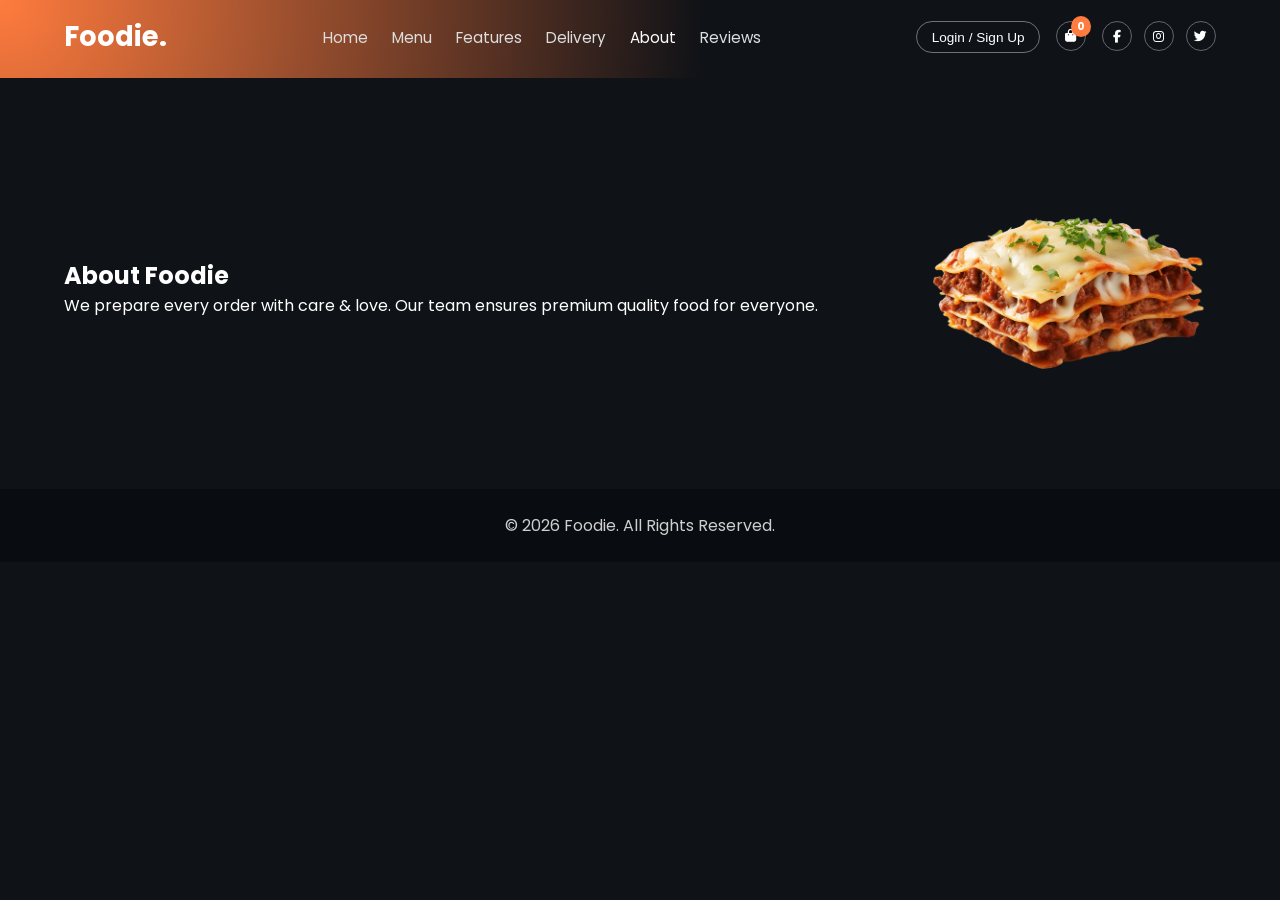
==== about.html @ 6fec0e87 "page fixed" ====
<!DOCTYPE html>
<html lang="en">

<head>
  <meta charset="UTF-8" />
  <meta name="viewport" content="width=device-width, initial-scale=1.0" />
  <title>About — Foodie</title>

  <link href="https://fonts.googleapis.com/css2?family=Poppins:wght@300;400;500;600;700&display=swap"
    rel="stylesheet">

  <link rel="stylesheet"
    href="https://cdnjs.cloudflare.com/ajax/libs/font-awesome/6.5.1/css/all.min.css">

  <link rel="stylesheet" href="style.css" />
</head>

<body>

  <header class="header header-inner">
    <nav class="navbar wrapper flex between items-center">
      <a href="index.html" class="logo">Foodie.</a>

      <ul class="navlist flex gap-3">
        <li><a href="index.html">Home</a></li>
        <li><a href="menu.html">Menu</a></li>
        <li><a href="features.html">Features</a></li>
        <li><a href="delivery.html">Delivery</a></li>
        <li><a href="about.html" class="active">About</a></li>
        <li><a href="testimonials.html">Reviews</a></li>
      </ul>

      <div class="nav-right flex gap-2">
        <button class="auth-btn" id="open-auth-modal" type="button">Login / Sign Up</button>
        <a href="#" class="cart-icon">
          <i class="fa-solid fa-bag-shopping"></i>
        </a>

        <div class="social-header flex gap-1">
          <a href="#"><i class="fa-brands fa-facebook-f"></i></a>
          <a href="#"><i class="fa-brands fa-instagram"></i></a>
          <a href="#"><i class="fa-brands fa-twitter"></i></a>
        </div>

        <input type="checkbox" id="menu-toggle">
        <label for="menu-toggle" class="hamburger">
          <i class="fa-solid fa-bars"></i>
        </label>
      </div>
    </nav>

    <div class="mobile-menu wrapper">
      <ul>
        <li><a href="index.html">Home</a></li>
        <li><a href="menu.html">Menu</a></li>
        <li><a href="features.html">Features</a></li>
        <li><a href="delivery.html">Delivery</a></li>
        <li><a href="about.html" class="active">About</a></li>
        <li><a href="testimonials.html">Reviews</a></li>
      </ul>
    </div>
  </header>

  <main class="page-main">
    <section id="about" class="about wrapper flex between">
      <div class="about-text">
        <h2>About <span>Foodie</span></h2>
        <p>We prepare every order with care & love. Our team ensures premium
          quality food for everyone.</p>
      </div>

      <div class="about-image">
        <img src="image/lasagna.png" alt="Lasagna">
      </div>
    </section>
  </main>

  <footer class="footer">
    <p>© 2026 Foodie. All Rights Reserved.</p>
  </footer>

  <div id="auth-modal" class="auth-modal">
    <div class="auth-modal-content">
      <button id="close-auth-modal" class="close-auth" type="button" aria-label="Close auth form">&times;</button>
      <h2>Welcome to Foodie</h2>

      <div class="auth-tabs">
        <button type="button" class="auth-tab active" data-auth-tab="login">Login</button>
        <button type="button" class="auth-tab" data-auth-tab="signup">Create Account</button>
      </div>

      <form id="login-form" class="auth-form active">
        <input type="email" id="login-email" placeholder="Email Address" required>
        <input type="password" id="login-password" placeholder="Password" required>
        <button type="submit" class="auth-submit">Login</button>
      </form>

      <form id="signup-form" class="auth-form">
        <input type="text" id="signup-name" placeholder="Full Name" required>
        <input type="email" id="signup-email" placeholder="Email Address" required>
        <input type="password" id="signup-password" placeholder="Create Password" required>
        <button type="submit" class="auth-submit">Create Account</button>
      </form>

      <p id="auth-message" class="auth-message"></p>
    </div>
  </div>

  <script src="script.js"></script>

</body>

</html>
---- style.css ----
/* RESET */
*,
*::before,
*::after {
  margin: 0;
  padding: 0;
  box-sizing: border-box;
}

body {
  font-family: "Poppins", sans-serif;
  background: #0f1217;
  color: #ffffff;
}

/* UTILITIES */
.wrapper {
  width: 90%;
  max-width: 1200px;
  margin: 0 auto;
}

.flex {
  display: flex;
}

.between {
  justify-content: space-between;
}

.items-center {
  align-items: center;
}

.gap-1 {
  gap: 0.75rem;
}

.gap-2 {
  gap: 1rem;
}

.gap-3 {
  gap: 1.5rem;
}

/* HEADER / NAVBAR */
.header {
  padding: 1rem 0 2.5rem;
  background: radial-gradient(circle at top left, #ff7b3e, #0f1217 55%);
}

.header-inner {
  padding-bottom: 1.25rem;
}

.page-main {
  padding-top: 0.5rem;
}

.logo {
  text-decoration: none;
  font-size: 1.7rem;
  font-weight: 700;
  color: #fff;
}

.navlist {
  list-style: none;
}

.navlist a {
  text-decoration: none;
  color: #dedede;
  font-size: 0.95rem;
  transition: 0.3s;
}

.navlist a:hover,
.navlist a.active {
  color: white;
}

/* Right side */
.cart-icon,
.social-header a {
  width: 30px;
  height: 30px;
  border-radius: 50%;
  border: 1px solid rgba(255, 255, 255, 0.35);
  display: flex;
  align-items: center;
  justify-content: center;
  text-decoration: none;
  color: white;
  font-size: 0.8rem;
  transition: 0.3s;
}

.cart-icon {
  position: relative;
}

.auth-btn {
  background: transparent;
  border: 1px solid rgba(255, 255, 255, 0.4);
  color: #fff;
  padding: 0.45rem 0.9rem;
  border-radius: 999px;
  cursor: pointer;
  font-size: 0.85rem;
  transition: 0.3s;
}

.auth-btn:hover {
  background: #ff7b3e;
  border-color: #ff7b3e;
}

.cart-icon:hover,
.social-header a:hover {
  background: #ff7b3e;
  border-color: #ff7b3e;
}

/* Badge */
.badge {
  position: absolute;
  top: -6px;
  right: -6px;
  background: #ff7b3e;
  color: white;
  padding: 2px 6px;
  border-radius: 50%;
  font-size: 0.7rem;
  font-weight: bold;
}

/* Mobile Menu */
#menu-toggle {
  display: none;
}

.hamburger {
  display: none;
  cursor: pointer;
  font-size: 1.2rem;
}

.mobile-menu {
  display: none;
  margin-top: 0.7rem;
}

.mobile-menu ul {
  list-style: none;
  background: #1b1f25;
  padding: 1rem;
  border-radius: 0.8rem;
}

.mobile-menu li {
  margin: 0.5rem 0;
}

.mobile-menu a {
  color: #e0e0e0;
  text-decoration: none;
  font-size: 1rem;
}

/* HERO SECTION */
.hero {
  margin-top: 3rem;
  display: grid;
  grid-template-columns: 1.1fr 0.9fr;
  align-items: center;
  gap: 2rem;
}

.hero-text h1 {
  font-size: 2.8rem;
}
.hero-text h1 span {
  color: #ff7b3e;
}

.hero-text p {
  margin: 1rem 0 1.4rem;
  max-width: 420px;
  color: #cfcfcf;
}

.btn-primary {
  background: #ff7b3e;
  padding: 0.8rem 1.8rem;
  border-radius: 999px;
  color: white;
  text-decoration: none;
  font-weight: 600;
  box-shadow: 0 10px 25px rgba(255, 123, 62, 0.5);
}

.hero-social a {
  width: 32px;
  height: 32px;
  border-radius: 50%;
  border: 1px solid rgba(255, 255, 255, 0.4);
  display: flex;
  align-items: center;
  justify-content: center;
  color: white;
}

/* Hero images */
.hero-image {
  position: relative;
  text-align: center;
}

.hero-image img:first-child {
  width: 250px;
}

.hero-img-small {
  position: absolute;
  bottom: -20px;
  right: -10px;
  width: 120px;
}

/* FEATURES */
.features {
  margin: 3rem auto;
  text-align: center;
}

.features-grid {
  display: grid;
  grid-template-columns: repeat(3, 1fr);
  gap: 2rem;
}

.feature-card {
  background: #171c23;
  padding: 1.5rem;
  border-radius: 1rem;
  text-align: center;
}

.feature-card img {
  width: 100px;
  margin-bottom: 1rem;
}

/* MENU SECTION */
.menu {
  margin: 3rem auto;
}

.section-heading {
  text-align: center;
  font-size: 2rem;
  margin-bottom: 2rem;
}

.menu-grid {
  display: grid;
  grid-template-columns: repeat(3, 1fr);
  gap: 1.5rem;
}

.menu-card {
  background: #171c23;
  padding: 1rem;
  border-radius: 1rem;
  text-align: center;
}

.menu-card img {
  width: 100%;
  border-radius: 0.8rem;
  margin-bottom: 0.7rem;
}

.add-btn {
  width: 34px;
  height: 34px;
  background: #ff7b3e;
  border: none;
  border-radius: 50%;
  color: white;
  cursor: pointer;
}

/* DELIVERY (2 DELIVERY BOY IMAGES) */
.delivery {
  margin: 3rem auto;
  gap: 2rem;
  align-items: center;
}

.delivery-text {
  max-width: 450px;
}

.delivery-text ul {
  margin-top: 1rem;
  list-style: none;
}

.delivery-text li {
  margin-bottom: 0.5rem;
  color: #e0e0e0;
}

.delivery-images {
  display: flex;
  flex-direction: column;
  gap: 1.2rem;
}

.delivery-img {
  width: 250px;
  border-radius: 1rem;
  box-shadow: 0 12px 25px rgba(0, 0, 0, 0.45);
}

/* ABOUT */
.about {
  margin: 3rem auto;
  gap: 2rem;
  align-items: center;
}

.about-image img {
  width: 300px;
  border-radius: 1rem;
}

/* TESTIMONIALS */
.testimonials {
  margin: 3rem auto;
  text-align: center;
}

.testi-grid {
  margin-top: 2rem;
  display: grid;
  grid-template-columns: repeat(3, 1fr);
  gap: 2rem;
}

.testi-card {
  background: #171c23;
  padding: 1.5rem;
  border-radius: 1rem;
}

.testi-card img {
  width: 80px;
  height: 80px;
  border-radius: 50%;
  margin-bottom: 1rem;
}

/* FOOTER */
.footer {
  background: #090c11;
  text-align: center;
  padding: 1.5rem 0;
  margin-top: 3rem;
  color: #cfcfcf;
}

/* AUTH MODAL */
.auth-modal {
  position: fixed;
  inset: 0;
  background: rgba(0, 0, 0, 0.7);
  display: none;
  align-items: center;
  justify-content: center;
  z-index: 999;
  padding: 1rem;
}

.auth-modal.show {
  display: flex;
}

.auth-modal-content {
  width: 100%;
  max-width: 420px;
  background: #171c23;
  border-radius: 1rem;
  padding: 1.5rem;
  position: relative;
}

.auth-modal-content h2 {
  margin-bottom: 1rem;
  text-align: center;
}

.close-auth {
  position: absolute;
  top: 10px;
  right: 14px;
  border: none;
  background: transparent;
  color: #fff;
  font-size: 1.8rem;
  cursor: pointer;
}

.auth-tabs {
  display: grid;
  grid-template-columns: 1fr 1fr;
  gap: 0.5rem;
  margin-bottom: 1rem;
}

.auth-tab {
  border: 1px solid #2a323c;
  background: #0f1217;
  color: #fff;
  border-radius: 0.6rem;
  padding: 0.55rem;
  cursor: pointer;
}

.auth-tab.active {
  background: #ff7b3e;
  border-color: #ff7b3e;
}

.auth-form {
  display: none;
  gap: 0.8rem;
}

.auth-form.active {
  display: grid;
}

.auth-form input {
  padding: 0.75rem 0.9rem;
  border-radius: 0.6rem;
  border: 1px solid #2a323c;
  background: #0f1217;
  color: #fff;
}

.auth-submit {
  border: none;
  border-radius: 0.6rem;
  background: #ff7b3e;
  color: #fff;
  padding: 0.75rem;
  cursor: pointer;
  font-weight: 600;
}

.auth-message {
  min-height: 1.25rem;
  margin-top: 0.8rem;
  text-align: center;
  font-size: 0.9rem;
}

/* RESPONSIVE */
@media (max-width: 900px) {
  .hero {
    grid-template-columns: 1fr;
  }

  .menu-grid {
    grid-template-columns: repeat(2, 1fr);
  }

  .features-grid {
    grid-template-columns: 1fr;
  }

  .testi-grid {
    grid-template-columns: 1fr;
  }
}

@media (max-width: 768px) {

  .navlist {
    display: none;
  }

  .hamburger {
    display: block;
  }

  .auth-btn {
    font-size: 0.75rem;
    padding: 0.35rem 0.7rem;
  }

  .mobile-menu {
    display: block;
  }

  .delivery {
    flex-direction: column;
    text-align: center;
  }

  .delivery-images {
    flex-direction: row;
    justify-content: center;
  }

  .delivery-img {
    width: 180px;
  }

  .menu-grid {
    grid-template-columns: 1fr;
  }

  .about {
    flex-direction: column;
  }
}
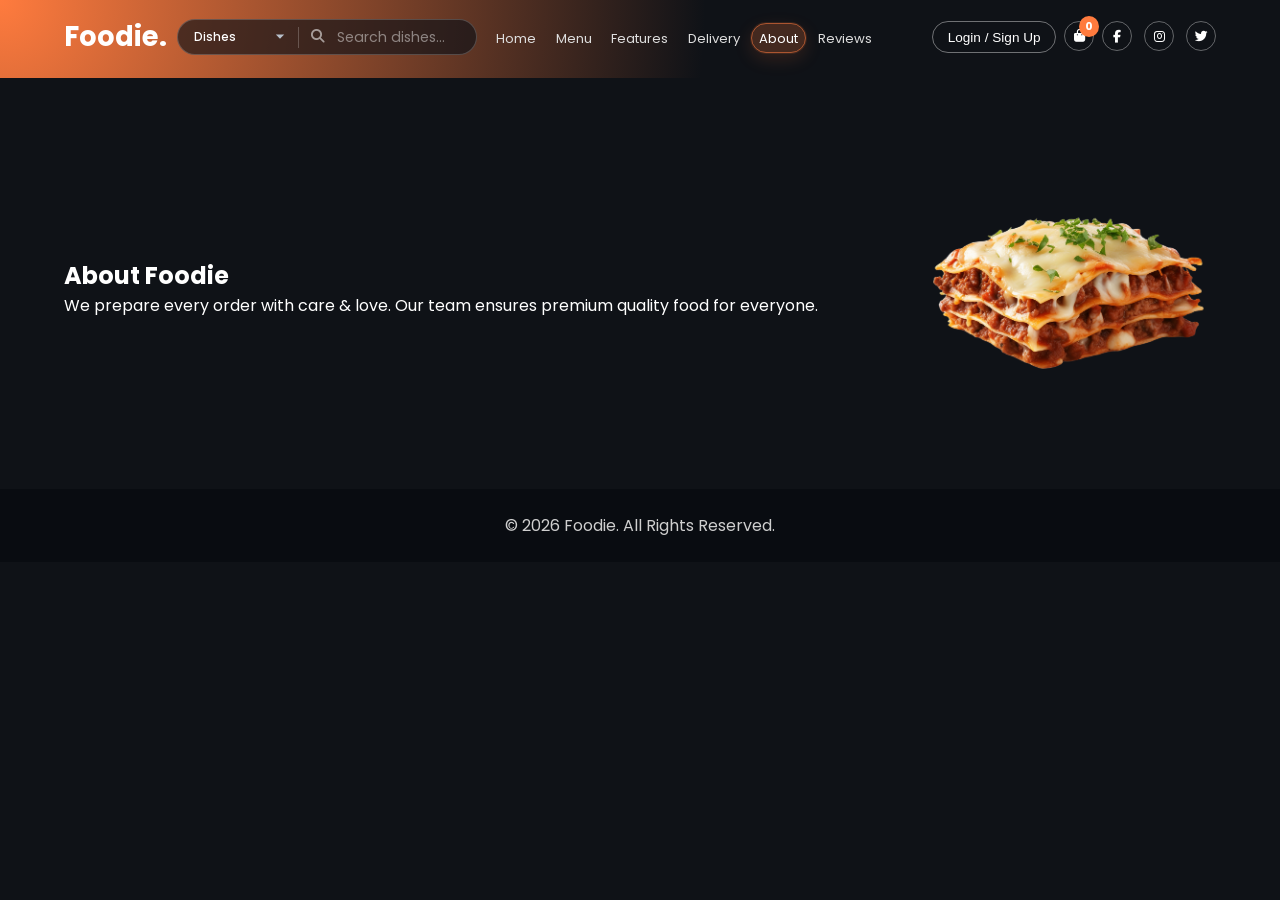
==== commit cc396f95: "added search bar with sorting filter" ====
--- a/about.html
+++ b/about.html
@@ -18,8 +18,21 @@
 <body>
 
   <header class="header header-inner">
-    <nav class="navbar wrapper flex between items-center">
+    <nav class="navbar wrapper nav-with-search flex items-center gap-2">
       <a href="index.html" class="logo">Foodie.</a>
+
+      <form class="nav-search-form" action="menu.html" method="get" role="search">
+        <div class="nav-search-inner flex items-center gap-1">
+          <select name="type" class="nav-search-type" aria-label="Search by">
+            <option value="dish">Dishes</option>
+            <option value="restaurant">Restaurants</option>
+          </select>
+          <span class="nav-search-divider" aria-hidden="true"></span>
+          <i class="fa-solid fa-magnifying-glass nav-search-icon" aria-hidden="true"></i>
+          <input type="search" name="q" class="nav-search-input" placeholder="Search dishes…"
+            aria-label="Search dishes" autocomplete="off">
+        </div>
+      </form>
 
       <ul class="navlist flex gap-3">
         <li><a href="index.html">Home</a></li>
@@ -50,6 +63,18 @@
     </nav>
 
     <div class="mobile-menu wrapper">
+      <form class="nav-search-form nav-search-form--mobile" action="menu.html" method="get" role="search">
+        <div class="nav-search-inner flex items-center gap-1">
+          <select name="type" class="nav-search-type" aria-label="Search by">
+            <option value="dish">Dishes</option>
+            <option value="restaurant">Restaurants</option>
+          </select>
+          <span class="nav-search-divider" aria-hidden="true"></span>
+          <i class="fa-solid fa-magnifying-glass nav-search-icon" aria-hidden="true"></i>
+          <input type="search" name="q" class="nav-search-input" placeholder="Search dishes…"
+            aria-label="Search dishes" autocomplete="off">
+        </div>
+      </form>
       <ul>
         <li><a href="index.html">Home</a></li>
         <li><a href="menu.html">Menu</a></li>
--- a/style.css
+++ b/style.css
@@ -65,6 +65,130 @@
   color: #fff;
 }
 
+.nav-with-search {
+  flex-wrap: wrap;
+  gap: 0.5rem 0.65rem;
+}
+
+.nav-with-search .nav-search-form {
+  flex: 1 1 140px;
+  max-width: 300px;
+  min-width: 100px;
+}
+
+.nav-with-search .nav-right {
+  margin-left: auto;
+  flex-shrink: 0;
+  gap: 0.5rem;
+}
+
+.nav-with-search .navlist {
+  gap: 0.2rem;
+  flex-shrink: 1;
+  min-width: 0;
+}
+
+.nav-with-search .navlist a {
+  padding: 0.3rem 0.45rem;
+  font-size: 0.82rem;
+  white-space: nowrap;
+}
+
+@media (min-width: 769px) {
+  .nav-with-search {
+    flex-wrap: nowrap;
+  }
+}
+
+@media (min-width: 769px) and (max-width: 1100px) {
+  .nav-with-search .navlist a {
+    font-size: 0.76rem;
+    padding: 0.28rem 0.35rem;
+  }
+
+  .nav-with-search .nav-search-form {
+    max-width: 220px;
+  }
+
+  .nav-with-search .auth-btn {
+    padding: 0.32rem 0.5rem;
+    font-size: 0.72rem;
+  }
+}
+
+.nav-search-inner {
+  width: 100%;
+  padding: 0.4rem 0.85rem;
+  background: rgba(15, 18, 23, 0.65);
+  border-radius: 999px;
+  border: 1px solid rgba(255, 255, 255, 0.2);
+  transition: border-color 0.2s ease, box-shadow 0.2s ease, background 0.2s ease;
+}
+
+.nav-search-inner:focus-within {
+  background: rgba(15, 18, 23, 0.9);
+  border-color: rgba(255, 123, 62, 0.55);
+  box-shadow: 0 0 0 2px rgba(255, 123, 62, 0.15);
+}
+
+.nav-search-type {
+  flex-shrink: 0;
+  max-width: 118px;
+  font-family: inherit;
+  font-size: 0.72rem;
+  font-weight: 500;
+  color: #fff;
+  background: transparent;
+  border: none;
+  padding: 0.15rem 1rem 0.15rem 0.1rem;
+  cursor: pointer;
+  outline: none;
+  appearance: none;
+  background-image: url("data:image/svg+xml,%3Csvg xmlns='http://www.w3.org/2000/svg' width='10' height='10' viewBox='0 0 12 12'%3E%3Cpath fill='%23b8c0ca' d='M6 8L1 3h10z'/%3E%3C/svg%3E");
+  background-repeat: no-repeat;
+  background-position: right 0.05rem center;
+}
+
+.nav-search-type:focus {
+  color: #ff7b3e;
+}
+
+.nav-search-divider {
+  width: 1px;
+  align-self: stretch;
+  min-height: 1rem;
+  background: rgba(255, 255, 255, 0.22);
+  flex-shrink: 0;
+}
+
+.nav-search-icon {
+  color: rgba(255, 255, 255, 0.55);
+  font-size: 0.85rem;
+  flex-shrink: 0;
+}
+
+.nav-search-input {
+  flex: 1;
+  min-width: 0;
+  width: 100%;
+  border: none;
+  background: transparent;
+  color: #fff;
+  font-family: inherit;
+  font-size: 0.88rem;
+  outline: none;
+}
+
+.nav-search-input::placeholder {
+  color: rgba(255, 255, 255, 0.45);
+}
+
+.nav-search-form--mobile {
+  display: none;
+  width: 100%;
+  margin-bottom: 0.65rem;
+}
+
 .navlist {
   list-style: none;
 }
@@ -73,12 +197,22 @@
   text-decoration: none;
   color: #dedede;
   font-size: 0.95rem;
-  transition: 0.3s;
-}
-
-.navlist a:hover,
+  padding: 0.4rem 0.9rem;
+  border-radius: 999px;
+  border: 1px solid transparent;
+  transition: color 0.25s ease, background 0.25s ease, border-color 0.25s ease,
+    box-shadow 0.25s ease;
+}
+
+.navlist a:hover {
+  color: #fff;
+}
+
 .navlist a.active {
-  color: white;
+  color: #fff;
+  background: rgba(255, 123, 62, 0.22);
+  border-color: rgba(255, 123, 62, 0.55);
+  box-shadow: 0 0 0 1px rgba(255, 123, 62, 0.12), 0 6px 18px rgba(255, 123, 62, 0.15);
 }
 
 /* Right side */
@@ -167,6 +301,18 @@
   color: #e0e0e0;
   text-decoration: none;
   font-size: 1rem;
+  display: inline-block;
+  padding: 0.35rem 0.85rem;
+  border-radius: 999px;
+  border: 1px solid transparent;
+  transition: color 0.25s ease, background 0.25s ease, border-color 0.25s ease;
+}
+
+.mobile-menu a.active {
+  color: #fff;
+  background: rgba(255, 123, 62, 0.22);
+  border-color: rgba(255, 123, 62, 0.55);
+  box-shadow: 0 0 0 1px rgba(255, 123, 62, 0.12);
 }
 
 /* HERO SECTION */
@@ -201,17 +347,6 @@
   box-shadow: 0 10px 25px rgba(255, 123, 62, 0.5);
 }
 
-.hero-social a {
-  width: 32px;
-  height: 32px;
-  border-radius: 50%;
-  border: 1px solid rgba(255, 255, 255, 0.4);
-  display: flex;
-  align-items: center;
-  justify-content: center;
-  color: white;
-}
-
 /* Hero images */
 .hero-image {
   position: relative;
@@ -264,6 +399,95 @@
   margin-bottom: 2rem;
 }
 
+.menu-dashboard {
+  margin-bottom: 1.75rem;
+}
+
+.menu-toolbar {
+  flex-wrap: wrap;
+  padding: 1rem 1.25rem;
+  background: #171c23;
+  border-radius: 1rem;
+  border: 1px solid #2a323c;
+  gap: 1rem 1.25rem;
+}
+
+.menu-toolbar--sort-only {
+  justify-content: flex-end;
+}
+
+.menu-sort-wrap {
+  flex-shrink: 0;
+}
+
+.menu-sort-label {
+  font-size: 0.85rem;
+  color: #b8c0ca;
+  white-space: nowrap;
+}
+
+.menu-sort-select {
+  font-family: inherit;
+  font-size: 0.9rem;
+  color: #fff;
+  background: #0f1217;
+  border: 1px solid #2a323c;
+  border-radius: 0.6rem;
+  padding: 0.45rem 2rem 0.45rem 0.65rem;
+  cursor: pointer;
+  outline: none;
+  appearance: none;
+  background-image: url("data:image/svg+xml,%3Csvg xmlns='http://www.w3.org/2000/svg' width='12' height='12' viewBox='0 0 12 12'%3E%3Cpath fill='%23b8c0ca' d='M6 8L1 3h10z'/%3E%3C/svg%3E");
+  background-repeat: no-repeat;
+  background-position: right 0.55rem center;
+}
+
+.menu-sort-select:focus {
+  border-color: rgba(255, 123, 62, 0.65);
+  box-shadow: 0 0 0 2px rgba(255, 123, 62, 0.18);
+}
+
+.menu-empty {
+  text-align: center;
+  color: #8a939e;
+  font-size: 0.95rem;
+  margin-bottom: 1.25rem;
+}
+
+.restaurant-grid {
+  display: grid;
+  grid-template-columns: repeat(3, 1fr);
+  gap: 1.5rem;
+  margin-bottom: 1rem;
+}
+
+.restaurant-card {
+  background: #171c23;
+  padding: 1.25rem 1rem;
+  border-radius: 1rem;
+  text-align: left;
+  border: 1px solid #2a323c;
+}
+
+.restaurant-card h3 {
+  font-size: 1.05rem;
+  font-weight: 600;
+  margin-bottom: 0.35rem;
+}
+
+.restaurant-cuisine {
+  color: #b8c0ca;
+  font-size: 0.86rem;
+  margin-bottom: 0.45rem;
+  line-height: 1.35;
+}
+
+.restaurant-meta {
+  color: #ff7b3e;
+  font-size: 0.8rem;
+  font-weight: 500;
+}
+
 .menu-grid {
   display: grid;
   grid-template-columns: repeat(3, 1fr);
@@ -283,14 +507,290 @@
   margin-bottom: 0.7rem;
 }
 
+.menu-price {
+  color: #ff7b3e;
+  font-weight: 600;
+  font-size: 1rem;
+  margin: 0.35rem 0 0.65rem;
+}
+
 .add-btn {
+  display: inline-flex;
+  align-items: center;
+  justify-content: center;
   width: 34px;
   height: 34px;
+  padding: 0;
+  margin: 0;
   background: #ff7b3e;
   border: none;
   border-radius: 50%;
   color: white;
   cursor: pointer;
+  line-height: 1;
+  vertical-align: middle;
+  overflow: hidden;
+  transition: transform 0.2s ease, box-shadow 0.2s ease;
+}
+
+.add-btn i {
+  display: flex;
+  align-items: center;
+  justify-content: center;
+  width: 1em;
+  height: 1em;
+  line-height: 1;
+  font-size: 0.8rem;
+  pointer-events: none;
+}
+
+.add-btn:hover {
+  box-shadow: 0 6px 16px rgba(255, 123, 62, 0.45);
+}
+
+.add-btn.added-pulse {
+  transform: scale(1.12);
+}
+
+.menu-qty-control {
+  display: none;
+  align-items: center;
+  justify-content: center;
+  gap: 0.45rem;
+  margin-top: 0.2rem;
+}
+
+.menu-qty-btn {
+  display: inline-flex;
+  align-items: center;
+  justify-content: center;
+  width: 34px;
+  height: 34px;
+  padding: 0;
+  margin: 0;
+  border-radius: 50%;
+  border: 1px solid #2a323c;
+  background: #0f1217;
+  color: #fff;
+  cursor: pointer;
+  font-size: 1rem;
+  line-height: 1;
+  overflow: hidden;
+}
+
+.menu-qty-btn:hover {
+  border-color: #ff7b3e;
+  color: #ff7b3e;
+}
+
+.menu-qty-value {
+  min-width: 1.5rem;
+  text-align: center;
+  font-weight: 600;
+  color: #fff;
+}
+
+/* CART DRAWER */
+.cart-overlay {
+  position: fixed;
+  inset: 0;
+  background: rgba(0, 0, 0, 0.55);
+  z-index: 1000;
+  opacity: 0;
+  visibility: hidden;
+  transition: opacity 0.25s ease, visibility 0.25s ease;
+}
+
+.cart-overlay.show {
+  opacity: 1;
+  visibility: visible;
+}
+
+.cart-drawer {
+  position: absolute;
+  top: 0;
+  right: 0;
+  height: 100%;
+  width: min(400px, 92vw);
+  background: #171c23;
+  border-left: 1px solid #2a323c;
+  box-shadow: -12px 0 40px rgba(0, 0, 0, 0.45);
+  display: flex;
+  flex-direction: column;
+  transform: translateX(100%);
+  transition: transform 0.28s ease;
+}
+
+.cart-overlay.show .cart-drawer {
+  transform: translateX(0);
+}
+
+.cart-drawer-header {
+  display: flex;
+  align-items: center;
+  justify-content: space-between;
+  padding: 1.1rem 1.25rem;
+  border-bottom: 1px solid #2a323c;
+}
+
+.cart-drawer-header h2 {
+  font-size: 1.15rem;
+  font-weight: 600;
+}
+
+.cart-drawer-close {
+  border: none;
+  background: transparent;
+  color: #fff;
+  font-size: 1.6rem;
+  line-height: 1;
+  cursor: pointer;
+  padding: 0.2rem 0.45rem;
+  border-radius: 0.4rem;
+}
+
+.cart-drawer-close:hover {
+  background: #2a323c;
+}
+
+.cart-drawer-body {
+  flex: 1;
+  overflow-y: auto;
+  padding: 1rem 1.25rem;
+}
+
+.cart-empty {
+  text-align: center;
+  color: #9aa3af;
+  font-size: 0.95rem;
+  padding: 2rem 0.5rem;
+}
+
+.cart-line {
+  display: grid;
+  grid-template-columns: 1fr auto;
+  gap: 0.5rem 0.75rem;
+  padding: 0.85rem 0;
+  border-bottom: 1px solid #2a323c;
+}
+
+.cart-line-name {
+  font-weight: 500;
+  font-size: 0.95rem;
+}
+
+.cart-line-meta {
+  grid-column: 1 / -1;
+  display: flex;
+  align-items: center;
+  justify-content: space-between;
+  flex-wrap: wrap;
+  gap: 0.5rem;
+}
+
+.cart-line-price {
+  color: #cfcfcf;
+  font-size: 0.85rem;
+}
+
+.cart-qty {
+  display: flex;
+  align-items: center;
+  gap: 0.35rem;
+}
+
+.cart-qty button {
+  width: 28px;
+  height: 28px;
+  border-radius: 0.4rem;
+  border: 1px solid #2a323c;
+  background: #0f1217;
+  color: #fff;
+  cursor: pointer;
+  font-size: 1rem;
+  line-height: 1;
+}
+
+.cart-qty button:hover {
+  border-color: #ff7b3e;
+  color: #ff7b3e;
+}
+
+.cart-qty span {
+  min-width: 1.5rem;
+  text-align: center;
+  font-size: 0.9rem;
+}
+
+.cart-remove {
+  border: none;
+  background: transparent;
+  color: #ff7b7b;
+  cursor: pointer;
+  font-size: 0.8rem;
+  text-decoration: underline;
+  padding: 0;
+}
+
+.cart-drawer-footer {
+  padding: 1rem 1.25rem 1.25rem;
+  border-top: 1px solid #2a323c;
+  display: flex;
+  flex-direction: column;
+  gap: 0.75rem;
+}
+
+.cart-subtotal {
+  display: flex;
+  justify-content: space-between;
+  font-weight: 600;
+  font-size: 1rem;
+}
+
+.cart-subtotal span:last-child {
+  color: #ff7b3e;
+}
+
+.cart-actions {
+  display: grid;
+  grid-template-columns: 1fr 1fr;
+  gap: 0.5rem;
+}
+
+.cart-btn-secondary,
+.cart-btn-primary {
+  border-radius: 0.6rem;
+  padding: 0.65rem 0.75rem;
+  font-size: 0.85rem;
+  font-weight: 600;
+  cursor: pointer;
+  border: none;
+}
+
+.cart-btn-secondary {
+  background: #0f1217;
+  color: #e0e0e0;
+  border: 1px solid #2a323c;
+}
+
+.cart-btn-primary {
+  background: #ff7b3e;
+  color: #fff;
+}
+
+.cart-btn-primary:hover {
+  filter: brightness(1.05);
+}
+
+.cart-demo-note {
+  font-size: 0.75rem;
+  color: #9aa3af;
+  text-align: center;
+  margin: 0;
+}
+
+body.cart-open {
+  overflow: hidden;
 }
 
 /* DELIVERY (2 DELIVERY BOY IMAGES) */
@@ -475,8 +975,24 @@
     grid-template-columns: 1fr;
   }
 
-  .menu-grid {
+  .menu-grid,
+  .restaurant-grid {
     grid-template-columns: repeat(2, 1fr);
+  }
+
+  .menu-toolbar:not(.menu-toolbar--sort-only) {
+    flex-direction: column;
+    align-items: stretch;
+  }
+
+  .menu-toolbar--sort-only {
+    flex-direction: row;
+    justify-content: flex-end;
+    align-items: center;
+  }
+
+  .menu-toolbar:not(.menu-toolbar--sort-only) .menu-sort-wrap {
+    justify-content: space-between;
   }
 
   .features-grid {
@@ -489,6 +1005,14 @@
 }
 
 @media (max-width: 768px) {
+
+  .nav-with-search > .nav-search-form:not(.nav-search-form--mobile) {
+    display: none;
+  }
+
+  .nav-search-form--mobile {
+    display: block;
+  }
 
   .navlist {
     display: none;
@@ -521,7 +1045,8 @@
     width: 180px;
   }
 
-  .menu-grid {
+  .menu-grid,
+  .restaurant-grid {
     grid-template-columns: 1fr;
   }
 
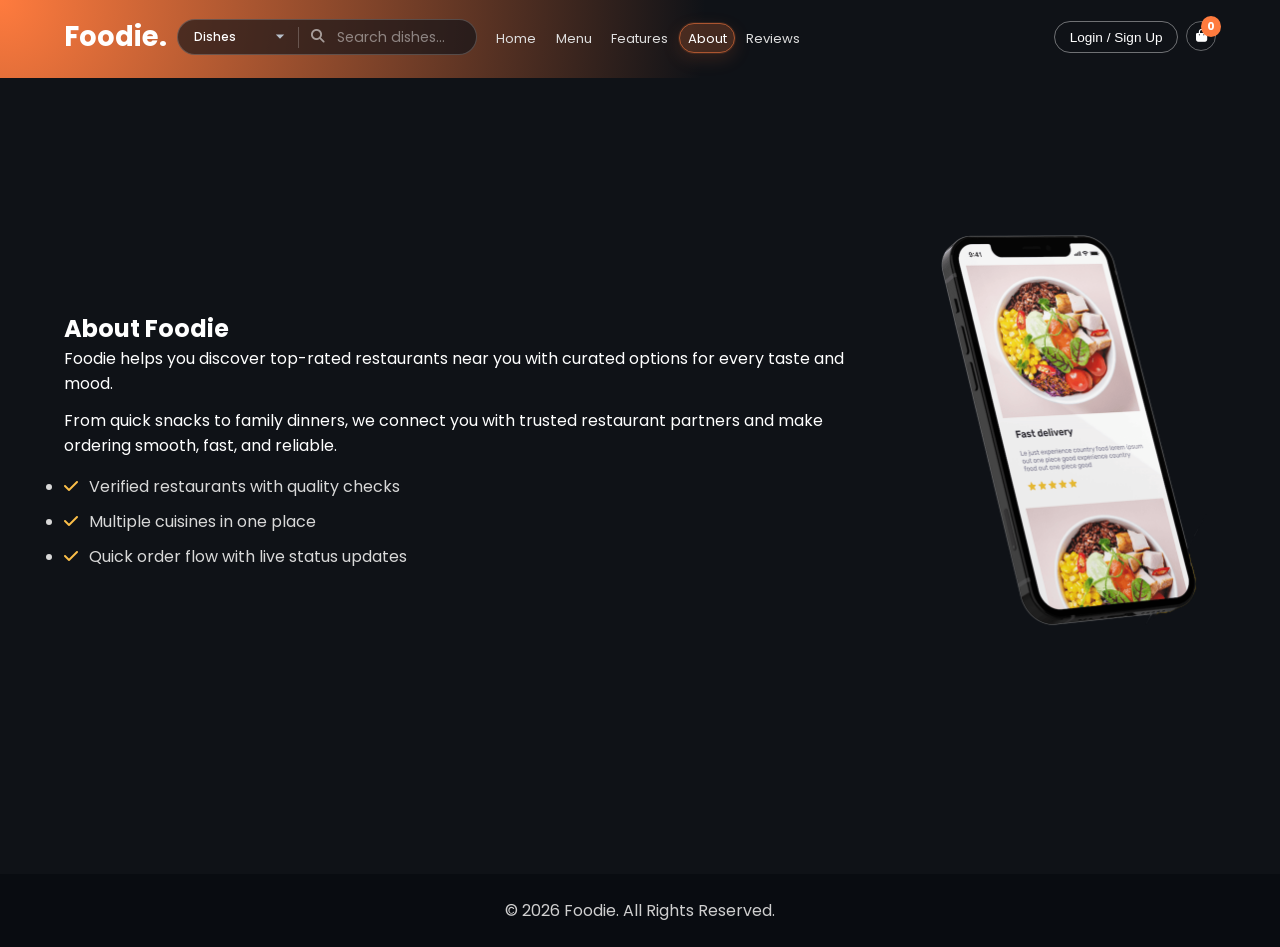
==== commit f80566be: "modify all pages" ====
--- a/about.html
+++ b/about.html
@@ -38,7 +38,6 @@
         <li><a href="index.html">Home</a></li>
         <li><a href="menu.html">Menu</a></li>
         <li><a href="features.html">Features</a></li>
-        <li><a href="delivery.html">Delivery</a></li>
         <li><a href="about.html" class="active">About</a></li>
         <li><a href="testimonials.html">Reviews</a></li>
       </ul>
@@ -48,12 +47,6 @@
         <a href="#" class="cart-icon">
           <i class="fa-solid fa-bag-shopping"></i>
         </a>
-
-        <div class="social-header flex gap-1">
-          <a href="#"><i class="fa-brands fa-facebook-f"></i></a>
-          <a href="#"><i class="fa-brands fa-instagram"></i></a>
-          <a href="#"><i class="fa-brands fa-twitter"></i></a>
-        </div>
 
         <input type="checkbox" id="menu-toggle">
         <label for="menu-toggle" class="hamburger">
@@ -79,23 +72,30 @@
         <li><a href="index.html">Home</a></li>
         <li><a href="menu.html">Menu</a></li>
         <li><a href="features.html">Features</a></li>
-        <li><a href="delivery.html">Delivery</a></li>
         <li><a href="about.html" class="active">About</a></li>
         <li><a href="testimonials.html">Reviews</a></li>
       </ul>
     </div>
   </header>
 
-  <main class="page-main">
+  <main class="page-main about-page-main">
     <section id="about" class="about wrapper flex between">
       <div class="about-text">
         <h2>About <span>Foodie</span></h2>
-        <p>We prepare every order with care & love. Our team ensures premium
-          quality food for everyone.</p>
+        <p>Foodie helps you discover top-rated restaurants near you with curated
+          options for every taste and mood.</p>
+        <p>From quick snacks to family dinners, we connect you with trusted
+          restaurant partners and make ordering smooth, fast, and reliable.</p>
+
+        <ul class="about-points">
+          <li><i class="fa-solid fa-check"></i> Verified restaurants with quality checks</li>
+          <li><i class="fa-solid fa-check"></i> Multiple cuisines in one place</li>
+          <li><i class="fa-solid fa-check"></i> Quick order flow with live status updates</li>
+        </ul>
       </div>
 
       <div class="about-image">
-        <img src="image/lasagna.png" alt="Lasagna">
+        <img src="image/mobile-app.png" alt="Restaurant discovery app">
       </div>
     </section>
   </main>
--- a/style.css
+++ b/style.css
@@ -216,8 +216,7 @@
 }
 
 /* Right side */
-.cart-icon,
-.social-header a {
+.cart-icon {
   width: 30px;
   height: 30px;
   border-radius: 50%;
@@ -251,8 +250,7 @@
   border-color: #ff7b3e;
 }
 
-.cart-icon:hover,
-.social-header a:hover {
+.cart-icon:hover {
   background: #ff7b3e;
   border-color: #ff7b3e;
 }
@@ -364,6 +362,150 @@
   width: 120px;
 }
 
+/* HOME EXTRA CONTENT */
+.home-section {
+  margin: 3rem auto;
+}
+
+.home-categories-grid,
+.home-offers-grid,
+.home-stats-grid {
+  display: grid;
+  grid-template-columns: repeat(4, minmax(0, 1fr));
+  gap: 1.1rem;
+}
+
+.home-info-card,
+.home-offer-card,
+.home-stat-card,
+.home-step-card,
+.home-faq-item {
+  background: linear-gradient(180deg, #1a212b 0%, #151b24 100%);
+  border: 1px solid #2a323c;
+  border-radius: 1rem;
+  padding: 1.2rem;
+  box-shadow: 0 10px 26px rgba(0, 0, 0, 0.22);
+  transition: transform 0.25s ease, box-shadow 0.25s ease, border-color 0.25s ease;
+}
+
+.home-info-card:hover,
+.home-offer-card:hover,
+.home-step-card:hover,
+.home-faq-item:hover {
+  transform: translateY(-4px);
+  border-color: rgba(255, 123, 62, 0.5);
+  box-shadow: 0 16px 34px rgba(0, 0, 0, 0.32);
+}
+
+.home-info-card img,
+.home-offer-card img {
+  width: 88px;
+  height: 88px;
+  object-fit: contain;
+  margin-bottom: 0.8rem;
+  filter: drop-shadow(0 10px 18px rgba(0, 0, 0, 0.32));
+}
+
+.home-info-card h3,
+.home-offer-card h3,
+.home-step-card h3,
+.home-faq-item h3 {
+  margin-bottom: 0.4rem;
+}
+
+.home-info-card p,
+.home-offer-card p,
+.home-step-card p,
+.home-faq-item p,
+.home-stat-card p {
+  color: #cfcfcf;
+}
+
+.home-strip {
+  background: linear-gradient(180deg, #11161d 0%, #0f1217 100%);
+  border-top: 1px solid #262e38;
+  border-bottom: 1px solid #262e38;
+  padding: 2.5rem 0;
+}
+
+.home-steps-grid {
+  display: grid;
+  grid-template-columns: repeat(3, minmax(0, 1fr));
+  gap: 1.1rem;
+}
+
+.home-step-card span {
+  display: inline-flex;
+  align-items: center;
+  justify-content: center;
+  width: 34px;
+  height: 34px;
+  border-radius: 50%;
+  background: #ff7b3e;
+  color: #fff;
+  font-weight: 700;
+  margin-bottom: 0.75rem;
+}
+
+.home-stats-grid {
+  grid-template-columns: repeat(4, minmax(0, 1fr));
+}
+
+.home-stat-card {
+  text-align: center;
+}
+
+.home-stat-card h3 {
+  font-size: 1.7rem;
+  color: #ff7b3e;
+  margin-bottom: 0.25rem;
+}
+
+.home-faq-list {
+  display: grid;
+  gap: 0.9rem;
+}
+
+.home-visual-grid {
+  display: grid;
+  grid-template-columns: repeat(3, minmax(0, 1fr));
+  gap: 1.1rem;
+}
+
+.home-visual-card {
+  background: #171c23;
+  border-radius: 1rem;
+  border: 1px solid #2a323c;
+  overflow: hidden;
+  box-shadow: 0 14px 30px rgba(0, 0, 0, 0.28);
+  transition: transform 0.25s ease, box-shadow 0.25s ease;
+}
+
+.home-visual-card:hover {
+  transform: translateY(-4px);
+  box-shadow: 0 20px 36px rgba(0, 0, 0, 0.35);
+}
+
+.home-visual-card img {
+  width: 100%;
+  height: 200px;
+  object-fit: contain;
+  background: radial-gradient(circle at top, #212a36, #151b24 65%);
+  padding: 1rem;
+}
+
+.home-visual-content {
+  padding: 1rem 1rem 1.15rem;
+}
+
+.home-visual-content h3 {
+  margin-bottom: 0.45rem;
+}
+
+.home-visual-content p {
+  color: #cfcfcf;
+}
+
 /* FEATURES */
 .features {
   margin: 3rem auto;
@@ -385,6 +527,13 @@
 
 .feature-card img {
   width: 100px;
+  margin-bottom: 1rem;
+}
+
+.feature-icon {
+  display: block;
+  font-size: 72px;
+  color: #fcbf49;
   margin-bottom: 1rem;
 }
 
@@ -447,6 +596,32 @@
   box-shadow: 0 0 0 2px rgba(255, 123, 62, 0.18);
 }
 
+.menu-actions {
+  margin-top: 1.1rem;
+  display: flex;
+  justify-content: stretch;
+}
+
+.menu-add-cart-btn {
+  width: 100%;
+  border: none;
+  border-radius: 0.8rem;
+  background: #ff7b3e;
+  color: #fff;
+  font-family: inherit;
+  font-size: 1rem;
+  font-weight: 600;
+  padding: 0.8rem 1.25rem;
+  cursor: pointer;
+  box-shadow: 0 10px 22px rgba(255, 123, 62, 0.35);
+  transition: transform 0.2s ease, box-shadow 0.2s ease;
+}
+
+.menu-add-cart-btn:hover {
+  transform: translateY(-1px);
+  box-shadow: 0 14px 26px rgba(255, 123, 62, 0.45);
+}
+
 .menu-empty {
   text-align: center;
   color: #8a939e;
@@ -502,9 +677,11 @@
 }
 
 .menu-card img {
-  width: 100%;
+  width: 86%;
+  max-width: 180px;
+  display: block;
+  margin: 0 auto 0.7rem;
   border-radius: 0.8rem;
-  margin-bottom: 0.7rem;
 }
 
 .menu-price {
@@ -833,6 +1010,30 @@
   align-items: center;
 }
 
+.about-page-main {
+  padding-bottom: 2rem;
+}
+
+.about-page-main .about {
+  min-height: 68vh;
+}
+
+.about-text p + p {
+  margin-top: 0.75rem;
+}
+
+.about-points {
+  margin-top: 1rem;
+  display: grid;
+  gap: 0.6rem;
+  color: #d8d8d8;
+}
+
+.about-points li i {
+  color: #fcbf49;
+  margin-right: 0.45rem;
+}
+
 .about-image img {
   width: 300px;
   border-radius: 1rem;
@@ -862,6 +1063,18 @@
   height: 80px;
   border-radius: 50%;
   margin-bottom: 1rem;
+  object-fit: cover;
+}
+
+.testi-rating {
+  color: #fcbf49;
+  font-size: 0.95rem;
+  margin-bottom: 0.35rem;
+}
+
+.testi-rating span {
+  color: #d8d8d8;
+  margin-left: 0.2rem;
 }
 
 /* FOOTER */
@@ -999,6 +1212,14 @@
     grid-template-columns: 1fr;
   }
 
+  .home-categories-grid,
+  .home-offers-grid,
+  .home-stats-grid,
+  .home-steps-grid,
+  .home-visual-grid {
+    grid-template-columns: repeat(2, minmax(0, 1fr));
+  }
+
   .testi-grid {
     grid-template-columns: 1fr;
   }
@@ -1050,6 +1271,14 @@
     grid-template-columns: 1fr;
   }
 
+  .home-categories-grid,
+  .home-offers-grid,
+  .home-stats-grid,
+  .home-steps-grid,
+  .home-visual-grid {
+    grid-template-columns: 1fr;
+  }
+
   .about {
     flex-direction: column;
   }
